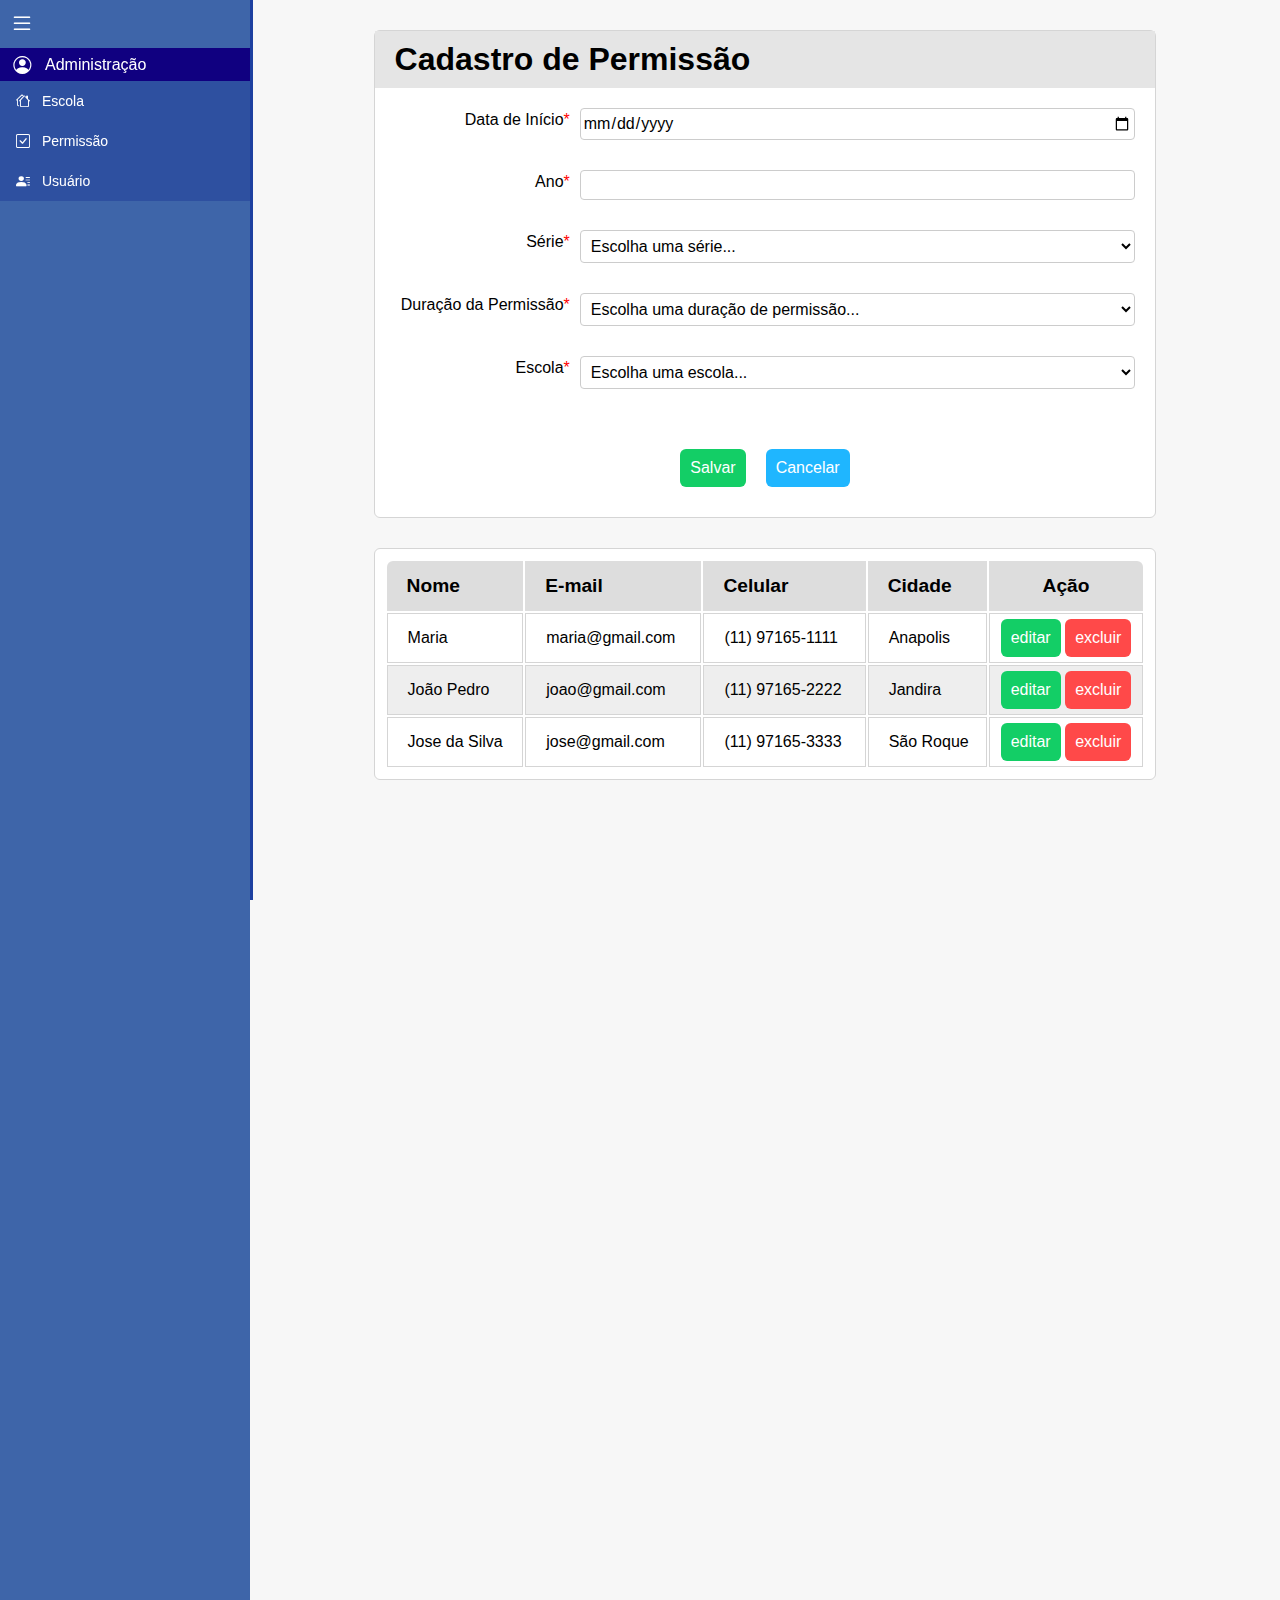
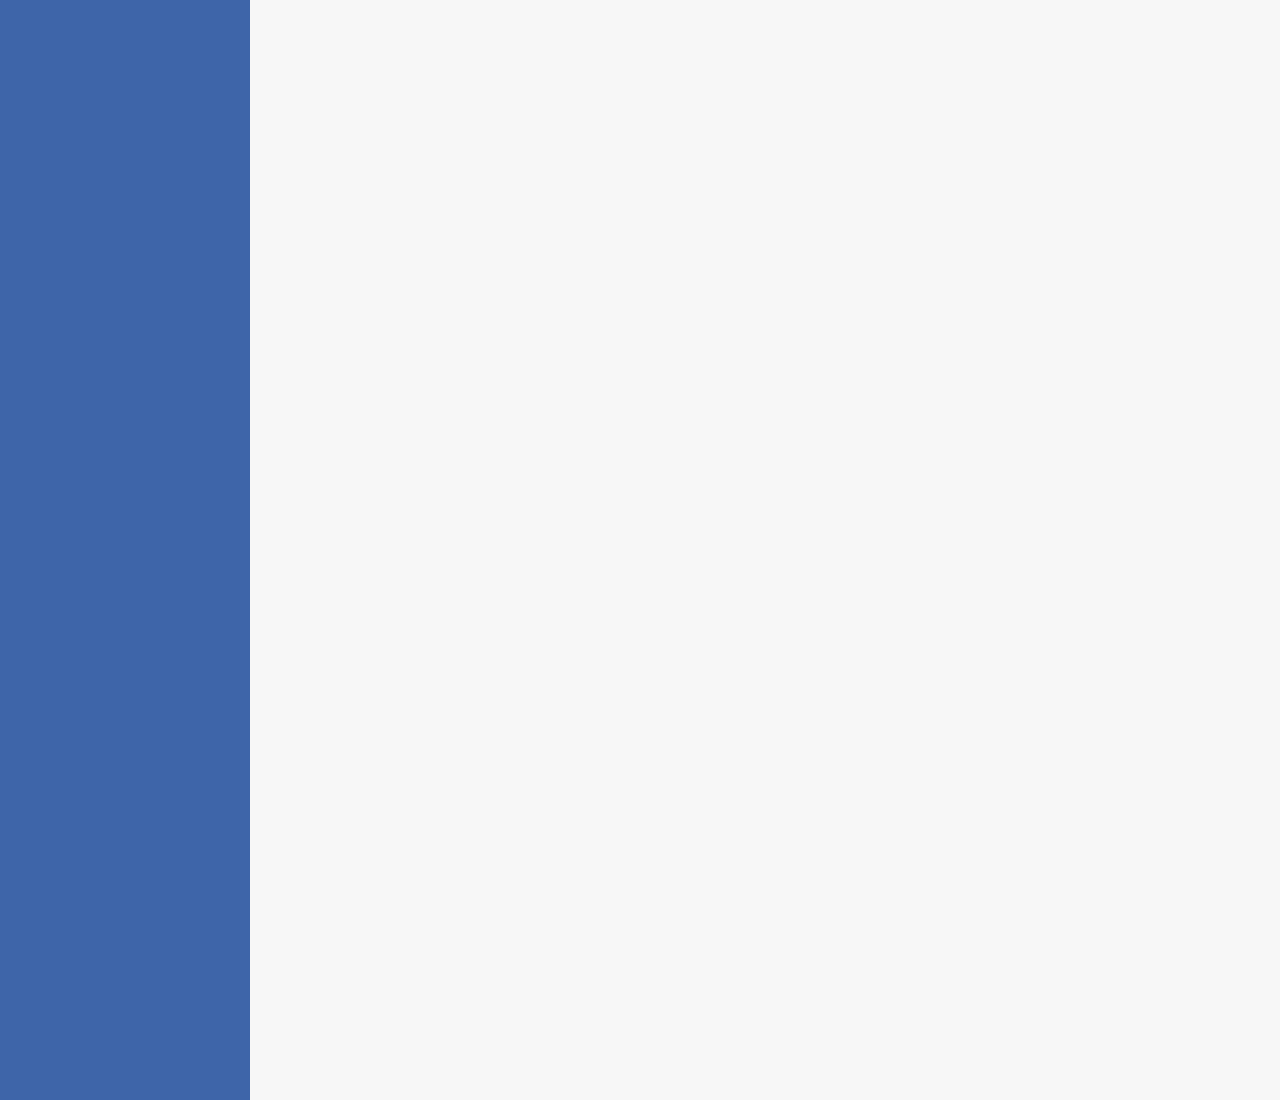
==== permissao.html @ 5fe6a071 "crud funcionando" ====
<!DOCTYPE html>
<html lang="pt-br">

<head>
  <meta charset="UTF-8">
  <meta name="viewport" content="width=device-width, initial-scale=1.0">
  <link rel="stylesheet" href="https://cdn.jsdelivr.net/npm/bootstrap-icons@1.10.5/font/bootstrap-icons.css">
  <link rel="stylesheet" href="./css/style.css">

  <title>Escola</title>
</head>

<body>
  <header class="expandir">
    <nav class="menu-lateral expandir">
      <div class="btn-expandir" id="btn-exp">
        <i class="bi bi-list"></i>
      </div>
      <ul>
        <div class="menu-item">
          <i class="bi bi-person-circle"></i>
          <span>Administração</span>
        </div>
        <li class="item-menu">
          <a href="./index.html">
            <i class="bi bi-houses"></i>
            <span class="txt-link">Escola</span>
          </a>
        </li>
        <li class="item-menu">
          <a href="./permissao.html">
            <i class="bi bi-check-square"></i>
            <span class="txt-link">Permissão</span>
          </a>
        </li>
        <li class="item-menu">
          <a href="./usuario.html">
            <i class="bi bi-person-lines-fill"></i>
            <span class="txt-link">Usuário</span>
          </a>
        </li>
      </ul>
    </nav>
  </header>

  <main>
    <section class="modal" id="modal">
      <div class="modal-content">
        <form class="modal-form form">
          <div class="form-header">
            <h1>Cadastro de Permissão</h1>
          </div>
          <div class="form-item">
            <label for="data-inicio">Data de Início<span>*</span></label>
            <input type="date" id="data-inicio" name="data-inicio" class="modal-field" required>
          </div>
          <div class="form-item">
            <label for="ano">Ano<span>*</span></label>
            <input type="number" id="ano" name="ano" class="modal-field" min="1900" max="2100">
          </div>
          <div class="form-item">
            <label for="serie">Série<span>*</span></label>
            <select id="serie" name="serie" class="modal-field">
              <option value="">Escolha uma série...</option>
              <option value="1">1ª Ano</option>
              <option value="2">2ª Ano</option>
              <option value="3">3ª Ano</option>
              <option value="prevest">Pré-Vestibular</option>
            </select>
          </div>
          <div class="form-item">
            <label for="duracao-permissao">Duração da Permissão<span>*</span></label>
            <select id="duracao-permissao" name="duracao-permissao" class="modal-field">
              <option value="">Escolha uma duração de permissão...</option>
              <option value="1-mes">01 Mês</option>
              <option value="3-mes">03 Meses</option>
              <option value="6-mes">06 Meses</option>
              <option value="9-mes">09 Meses</option>
              <option value="12-mes">12 Meses</option>
            </select>
          </div>
          <div class="form-item">
            <label for="escola">Escola<span>*</span></label>
            <select id="escola" name="escola" class="modal-field">
              <option value="">Escolha uma escola...</option>
              <option value="aprovazz">Aprovazz</option>
              <option value="bdm">Colégio BDM</option>
              <option value="marista">Marista</option>
              <option value="ideal">Ideal</option>
            </select>
          </div>
        </form>
        <footer class="modal-footer">
          <button class="button green">Salvar</button>
          <button class="button blue">Cancelar</button>
        </footer>
      </div>
    </section>
    <section class="table">
      <!-- <button type="button" class="button blue mobile" id="cadastrarCliente">Cadastrar Cliente</button> -->
      <table class="records">
        <thead>
          <tr>
            <th>Nome</th>
            <th>E-mail</th>
            <th>Celular</th>
            <th>Cidade</th>
            <th>Ação</th>
          </tr>
        </thead>
        <tbody>
          <tr>
            <td>Maria</td>
            <td>maria@gmail.com</td>
            <td>(11) 97165-1111</td>
            <td>Anapolis</td>
            <td>
              <button type="button" class="button green">editar</button>
              <button type="button" class="button red">excluir</button>
            </td>
          </tr>
          <tr>
            <td>João Pedro</td>
            <td>joao@gmail.com</td>
            <td>(11) 97165-2222</td>
            <td>Jandira</td>
            <td>
              <button type="button" class="button green">editar</button>
              <button type="button" class="button red">excluir</button>
            </td>
          </tr>
          <tr>
            <td>Jose da Silva</td>
            <td>jose@gmail.com</td>
            <td>(11) 97165-3333</td>
            <td>São Roque</td>
            <td>
              <button type="button" class="button green">editar</button>
              <button type="button" class="button red">excluir</button>
            </td>
          </tr>
        </tbody>
      </table>
    </section>
  </main>


  <script src="./js/permissao.js"></script>
</body>

</html>
---- css/style.css ----
@import "./nav.css";
@import "./escola.css";
@import "./formulario.css";
@import "./records.css";
@import "./button.css";

* {
  margin: 0;
  padding: 0;
  box-sizing: border-box;
  font-family: sans-serif;
}

body {
  height: 100vh;
  display: grid;
  grid-template-columns: auto 1fr;
  background-color: #f7f7f7;
}

main {
  margin: 0 auto;
  width: 76%;
}
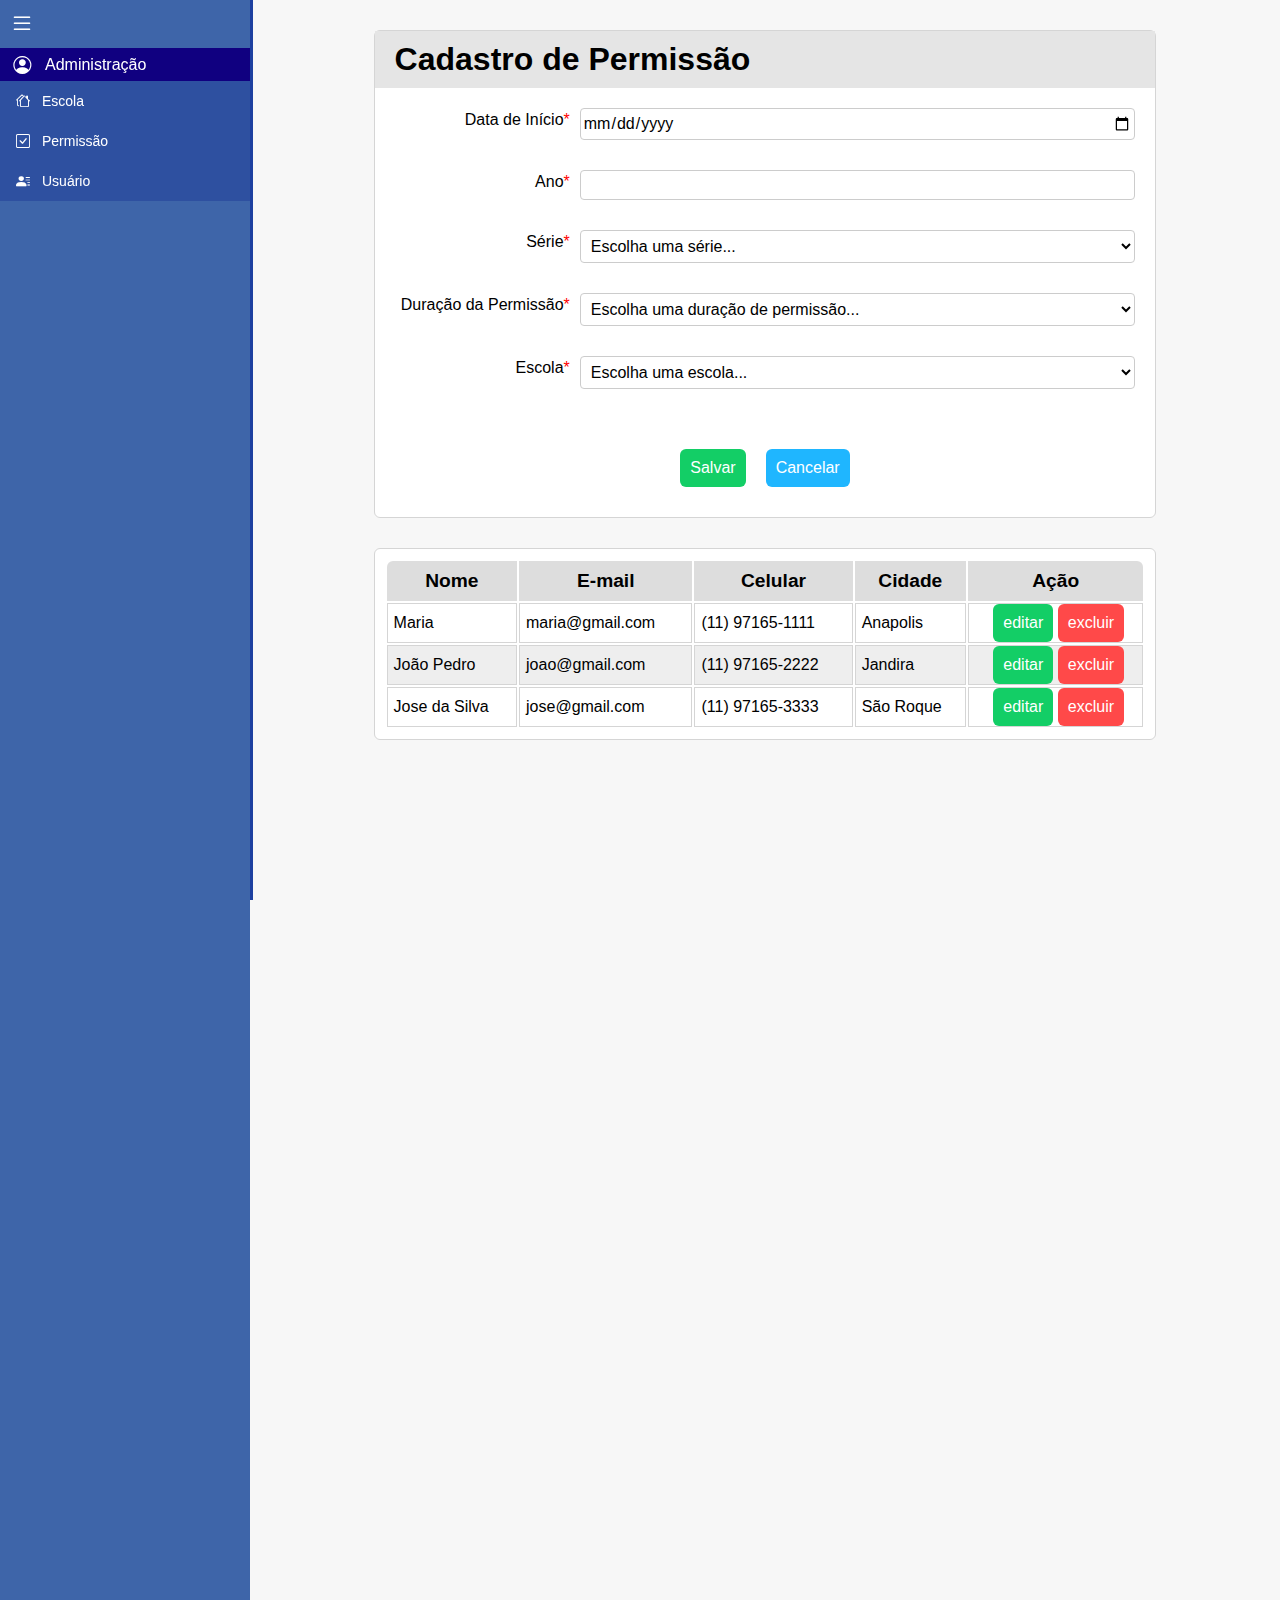
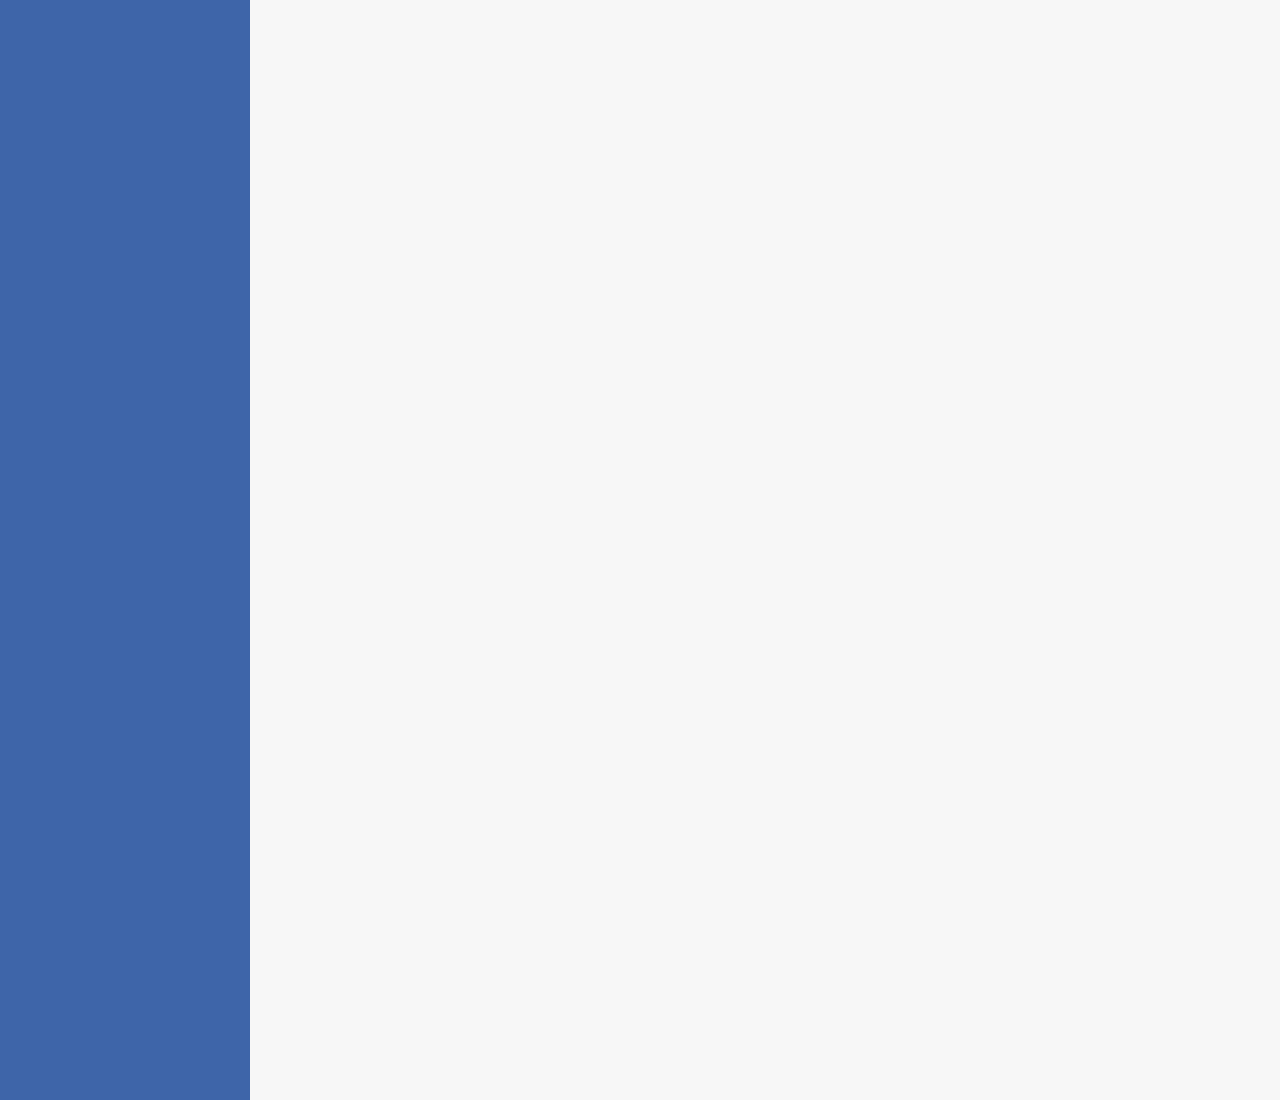
==== commit 85226fcc: "crud funcionando" ====
--- a/permissao.html
+++ b/permissao.html
@@ -44,44 +44,44 @@
   </header>
 
   <main>
-    <section class="modal" id="modal">
-      <div class="modal-content">
-        <form class="modal-form form">
+    <section class="formulario" id="formulario">
+      <div class="formulario-content">
+        <form class="formulario-form form">
           <div class="form-header">
             <h1>Cadastro de Permissão</h1>
           </div>
           <div class="form-item">
             <label for="data-inicio">Data de Início<span>*</span></label>
-            <input type="date" id="data-inicio" name="data-inicio" class="modal-field" required>
+            <input type="date" id="data-inicio" name="data-inicio" class="formulario-field" required>
           </div>
           <div class="form-item">
             <label for="ano">Ano<span>*</span></label>
-            <input type="number" id="ano" name="ano" class="modal-field" min="1900" max="2100">
+            <input type="number" id="ano" name="ano" class="formulario-field" min="1900" max="2100">
           </div>
           <div class="form-item">
             <label for="serie">Série<span>*</span></label>
-            <select id="serie" name="serie" class="modal-field">
+            <select id="serie" name="serie" class="formulario-field">
               <option value="">Escolha uma série...</option>
-              <option value="1">1ª Ano</option>
-              <option value="2">2ª Ano</option>
-              <option value="3">3ª Ano</option>
-              <option value="prevest">Pré-Vestibular</option>
+              <option value="1ª Ano">1ª Ano</option>
+              <option value="2ª Ano">2ª Ano</option>
+              <option value="3ª Ano">3ª Ano</option>
+              <option value="Pré-Vestibular">Pré-Vestibular</option>
             </select>
           </div>
           <div class="form-item">
             <label for="duracao-permissao">Duração da Permissão<span>*</span></label>
-            <select id="duracao-permissao" name="duracao-permissao" class="modal-field">
+            <select id="duracao-permissao" name="duracao-permissao" class="formulario-field">
               <option value="">Escolha uma duração de permissão...</option>
-              <option value="1-mes">01 Mês</option>
-              <option value="3-mes">03 Meses</option>
-              <option value="6-mes">06 Meses</option>
-              <option value="9-mes">09 Meses</option>
-              <option value="12-mes">12 Meses</option>
+              <option value="01 Mês">01 Mês</option>
+              <option value="03 Meses">03 Meses</option>
+              <option value="06 Meses">06 Meses</option>
+              <option value="09 Meses">09 Meses</option>
+              <option value="12 Meses">12 Meses</option>
             </select>
           </div>
           <div class="form-item">
             <label for="escola">Escola<span>*</span></label>
-            <select id="escola" name="escola" class="modal-field">
+            <select id="escola" name="escola" class="formulario-field">
               <option value="">Escolha uma escola...</option>
               <option value="aprovazz">Aprovazz</option>
               <option value="bdm">Colégio BDM</option>
@@ -90,14 +90,13 @@
             </select>
           </div>
         </form>
-        <footer class="modal-footer">
+        <footer class="formulario-footer">
           <button class="button green">Salvar</button>
           <button class="button blue">Cancelar</button>
         </footer>
       </div>
     </section>
     <section class="table">
-      <!-- <button type="button" class="button blue mobile" id="cadastrarCliente">Cadastrar Cliente</button> -->
       <table class="records">
         <thead>
           <tr>
